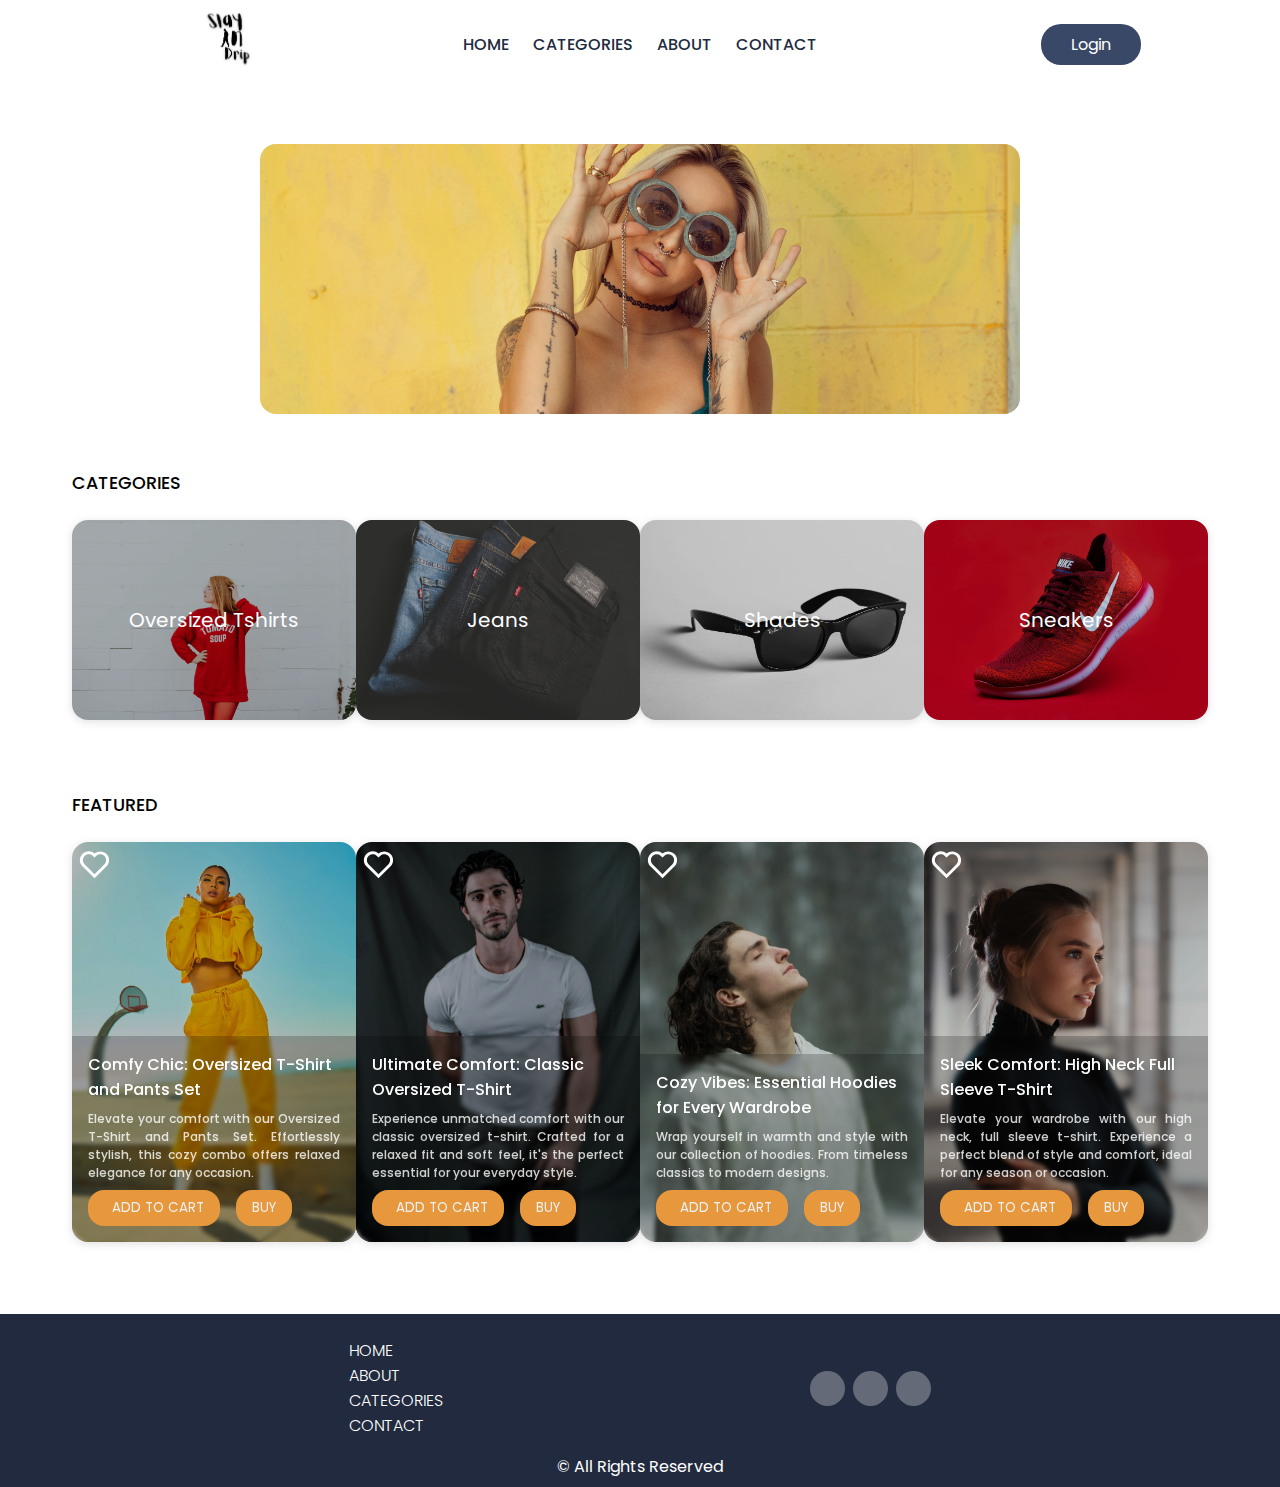
==== index.html @ 83a1ce35 "Ver 1" ====
<!DOCTYPE html>
<html lang="en">
  <head>
    <meta charset="UTF-8" />
    <meta name="viewport" content="width=device-width, initial-scale=1.0" />
    <title>Slay In Drip</title>
    <link rel="shortcut icon" href="#" />
    <link rel="stylesheet" href="./styles/style.css" />
    <link
      rel="stylesheet"
      href="https://cdnjs.cloudflare.com/ajax/libs/font-awesome/6.1.1/css/all.min.css"
      integrity="sha512-KfkfwYDsLkIlwQp6LFnl8zNdLGxu9YAA1QvwINks4PhcElQSvqcyVLLD9aMhXd13uQjoXtEKNosOWaZqXgel0g=="
      crossorigin="anonymous"
      referrerpolicy="no-referrer"
    />
  </head>

  <body>
    <div class="bg"></div>
    <header>
      <img class="logo-nav" src="./logo.png" alt="" />
      <nav>
        <ul>
          <a href="./index.html">
            <li>Home</li>
          </a>
          <a href="./categories.html">
            <li>Categories</li>
          </a>
          <a href="./about.html">
            <li>About</li>
          </a>
          <a href="./contactus.html">
            <li>Contact</li>
          </a>
        </ul>
      </nav>
      <div class="action-btns">
        <i class="fa-solid fa-magnifying-glass fa-lg"></i>
        <i class="fa-solid fa-cart-shopping fa-lg"></i>
        <a href="./login.html"><button class="login-btn">Login</button></a>
      </div>
    </header>
    <main>
      <div class="container">
        <div class="hero-section">
          <img src="./assets/carousel3.jpg" alt="" srcset="" />
          <!-- <img src="./assets/shopping.svg" alt="" />
          <p>Latest Tech Accesories at your fingertips</p>
          <button>Get Started</button> -->
        </div>
        <p class="section-header">CATEGORIES</p>
        <div class="category-section" style="cursor: pointer;" onclick="window.location.href='/categories.html'">
          <div class="category-card">
            <img class="card-img" src="./assets/oversized-tees.jpg" alt="" />
            <p>Oversized Tshirts</p>
          </div>
          <div class="category-card">
            <img class="card-img" src="./assets/jeans.jpg" alt="" />
            <p>Jeans</p>
          </div>
          <div class="category-card">
            <img class="card-img" src="./assets/shades.jpg" alt="" />
            <p>Shades</p>
          </div>
          <div class="category-card">
            <img class="card-img" src="./assets/shoes.jpg" alt="" />
            <p>Sneakers</p>
          </div>
        </div>
        <p class="section-header">FEATURED</p>
        <div class="featured-section" style="cursor: pointer;" onclick="window.location.href='/product.html'">
          <div class="featured-card">
            <img class="star-product" src="./assets/star.svg" alt="" />
            <img class="card-img" src="./assets/oversized1.jpg" alt="" />
            <div class="product-info">
              <p>Comfy Chic: Oversized T-Shirt and Pants Set</p>
              <div class="product-description">
                Elevate your comfort with our Oversized T-Shirt and Pants Set.
                Effortlessly stylish, this cozy combo offers relaxed elegance
                for any occasion.
              </div>
              <div class="product-action">
                <button>
                  <i class="fa-solid fa-cart-shopping"></i>
                  ADD TO CART
                </button>
                <button>BUY</button>
              </div>
            </div>
          </div>
          <div class="featured-card">
            <img class="star-product" src="./assets/star.svg" alt="" />
            <img class="card-img" src="./assets/tshirt.jpg" alt="" />
            <div class="product-info">
              <p>Ultimate Comfort: Classic Oversized T-Shirt</p>
              <div class="product-description">
                Experience unmatched comfort with our classic oversized t-shirt.
                Crafted for a relaxed fit and soft feel, it's the perfect
                essential for your everyday style.
              </div>
              <div class="product-action">
                <button>
                  <i class="fa-solid fa-cart-shopping"></i>

                  ADD TO CART
                </button>
                <button>BUY</button>
              </div>
            </div>
          </div>
          <div class="featured-card">
            <img class="star-product" src="./assets/star.svg" alt="" />
            <img class="card-img" src="./assets/hoodie.jpg" alt="" />
            <div class="product-info">
              <p>Cozy Vibes: Essential Hoodies for Every Wardrobe</p>
              <div class="product-description">
                Wrap yourself in warmth and style with our collection of
                hoodies. From timeless classics to modern designs.
              </div>
              <div class="product-action">
                <button>
                  <i class="fa-solid fa-cart-shopping"></i>
                  ADD TO CART
                </button>
                <button>BUY</button>
              </div>
            </div>
          </div>
          <div class="featured-card">
            <img class="star-product" src="./assets/star.svg" alt="" />
            <img class="card-img" src="./assets/fullsleve.jpg" alt="" />
            <div class="product-info">
              <p>Sleek Comfort: High Neck Full Sleeve T-Shirt</p>
              <div class="product-description">
                Elevate your wardrobe with our high neck, full sleeve t-shirt.
                Experience a perfect blend of style and comfort, ideal for any
                season or occasion.
              </div>
              <div class="product-action">
                <button class="add-to-cart">
                  <i class="fa-solid fa-cart-shopping"></i>
                  ADD TO CART
                </button>
                <button>BUY</button>
              </div>
            </div>
          </div>
        </div>
      </div>
    </main>
    <footer>
      <div class="footer-content">
        <ul>
          <li>Home</li>
          <li>About</li>
          <li>Categories</li>
          <li>Contact</li>
        </ul>
        <div class="social-footer">
          <a href="https://facebook.com">
            <i class="fa-brands fa-facebook-f"></i>
          </a>
          <a href="https://facebook.com">
            <i class="fa-brands fa-instagram"></i>
          </a>
          <a href="https://facebook.com">
            <i class="fa-brands fa-twitter"></i>
          </a>
        </div>
      </div>
      <div class="lower-footer-section">&copy; All Rights Reserved</div>
    </footer>
  </body>
</html>
---- styles/style.css ----
@import url("https://fonts.googleapis.com/css2?family=Poppins:wght@300;400;500&display=swap");
* {
  margin: 0;
  padding: 0;
  font-family: "Poppins", sans-serif;
  box-sizing: border-box;
}
body {
  height: 100%;
  width: 100%;
  background-color: #ffffff;
}
header {
  padding: 0.5rem 1.5rem;
  display: flex;
  justify-content: space-between;
  align-items: center;
  position: sticky;
  top: 0;
  z-index: 100;
  background: white;
}
a{
  text-decoration: none;
}
.logo-nav {
  height: 80px;
  object-fit: contain;
  margin-top: -0.5rem;
  flex: 1;
}

.action-btns {
  display: flex;
  align-items: center;
  justify-content: center;
  cursor: pointer;
  flex: 1;
  gap: 2.5rem;
}
.login-btn {
  width: 100px;
  padding: 0.5rem 0;
  font-size: 16px;
  border: none;
  background-color: #394867;
  color: white;
  border-radius: 1.25rem;
  cursor: pointer;
}
nav {
  flex: 1;
}
nav ul {
  list-style: none;
  display: flex;
  justify-content: center;
  gap: 1.5rem;

}
nav ul li {
  text-transform: uppercase;
  font-weight: 500;
  color: #212A3E;
  cursor: pointer;
}
nav ul li:hover {
  border-bottom: 2px solid #394867;
}
.container {
  padding: 3.5rem;
  display: flex;
  flex-direction: column;
  align-items: center;
}
.hero-section {
  padding:wrupx;
  gap: 1rem;
  width: 100%;
  display: flex;
  flex-direction: column;
  align-items: center;
  justify-content: center;
  font-size: 1.25rem;
}
.hero-section img {
  height: 270px;
  width: 65%;
  object-position: center;
  border-radius: 1rem;
  object-fit: cover;
}
.hero-section button {
  padding: 0.5rem 1rem;
  border: none;
  border: 2px solid #272829;
  background-color: #ffffff;
  font-size: 1.15rem;
}
.section-header {
  padding: 0.5rem 1rem;
  width: 25%;
  font-size: 1.1rem;
  margin-top: 3rem;
  text-align: start;
  width: 100%;
  font-weight: 500;
}
.category-section {
  width: 100%;
  padding: 1rem;
  display: flex;
  flex-direction: row;
  justify-content: space-evenly;
}
.category-card {
  position: relative;
  height: 200px;
  width: 325px;
  border-radius: 1rem;
  overflow: hidden;
  box-shadow: rgba(99, 99, 99, 0.2) 0px 2px 8px 0px;
}
.card-img {
  position: absolute;
  height: 100%;
  z-index: 1;
  top: 0;
  width: 100%;
  object-fit: cover;
  filter: brightness(80%);
}
.category-card p {
  position: absolute;
  top: 50%;
  transform: translateY(-50%);
  color: white;
  z-index: 2;
  font-size: 1.25rem;
  text-align: center;
  width: 100%;
}

.featured-section {
  width: 100%;
  padding: 1rem;
  display: flex;
  flex-direction: row;
  justify-content: space-evenly;
}
.featured-card {
  position: relative;
  height: 400px;
  width: 325px;
  border-radius: 1rem;
  overflow: hidden;
  box-shadow: rgba(99, 99, 99, 0.2) 0px 2px 8px 0px;
  transition: 0.2s all ease-in-out;
}
.star-product {
  position: absolute;
  top: 5px;
  height: 35px;
  left: 5px;
  filter: invert(1);
  z-index: 5;
}
.product-info {
  z-index: 3;
  position: absolute;
  bottom: 0;
  color: white;
  display: flex;
  flex-direction: column;
  gap: 0.5rem;
  padding: 1rem;
  font-weight: 500;
  backdrop-filter: blur(2px);
  background-color: rgba(0, 0, 0, 0.2);
}
.featured-card:hover {
  cursor: pointer;
  transform: scale(1.1);
}
.product-description {
  font-size: 0.75rem;
  text-align: left;
  text-align: justify;
  color: rgba(255, 255, 255, 0.8);
}
.product-action {
  display: flex;
  gap: 1rem;
}

.product-action button {
  padding: 0.5rem 1rem;
  border-radius: 1rem;
  border: none;
  color: #efefef;
  display: flex;
  gap: 0.5rem;
  background-color: #e7973c;
  align-items: center;
}

footer {
  width: 100%;
  padding: 0.5rem;
  background-color: #212A3E;
  color: white;
  display: flex;
  flex-direction: column;
}

.footer-content {
  width: 980px;
  margin: 0 auto;
  background-color: transparent;
  display: flex;
  padding: 1rem;
  justify-content: space-around;
}
.footer-content ul {
  display: flex;
  flex-direction: column;
  color: white;
  list-style: none;
  font-weight: 300;
  text-transform: uppercase;
}

.lower-footer-section {
  display: flex;
  align-items: center;
  justify-content: center;
}
.social-footer {
  display: flex;
  align-items: center;
  flex-direction: row;
  gap: 0.5rem;
}
.social-footer a{
  color: #212A3E;
  width: 35px;
  height: 35px;
  font-size: 1.25rem;
  text-decoration: none;
  display: inline-block;
  border-radius: 50%;
  background-color: rgba(255, 255, 255, 0.3);
  display: flex;
  align-items: center;
  justify-content: center;
}
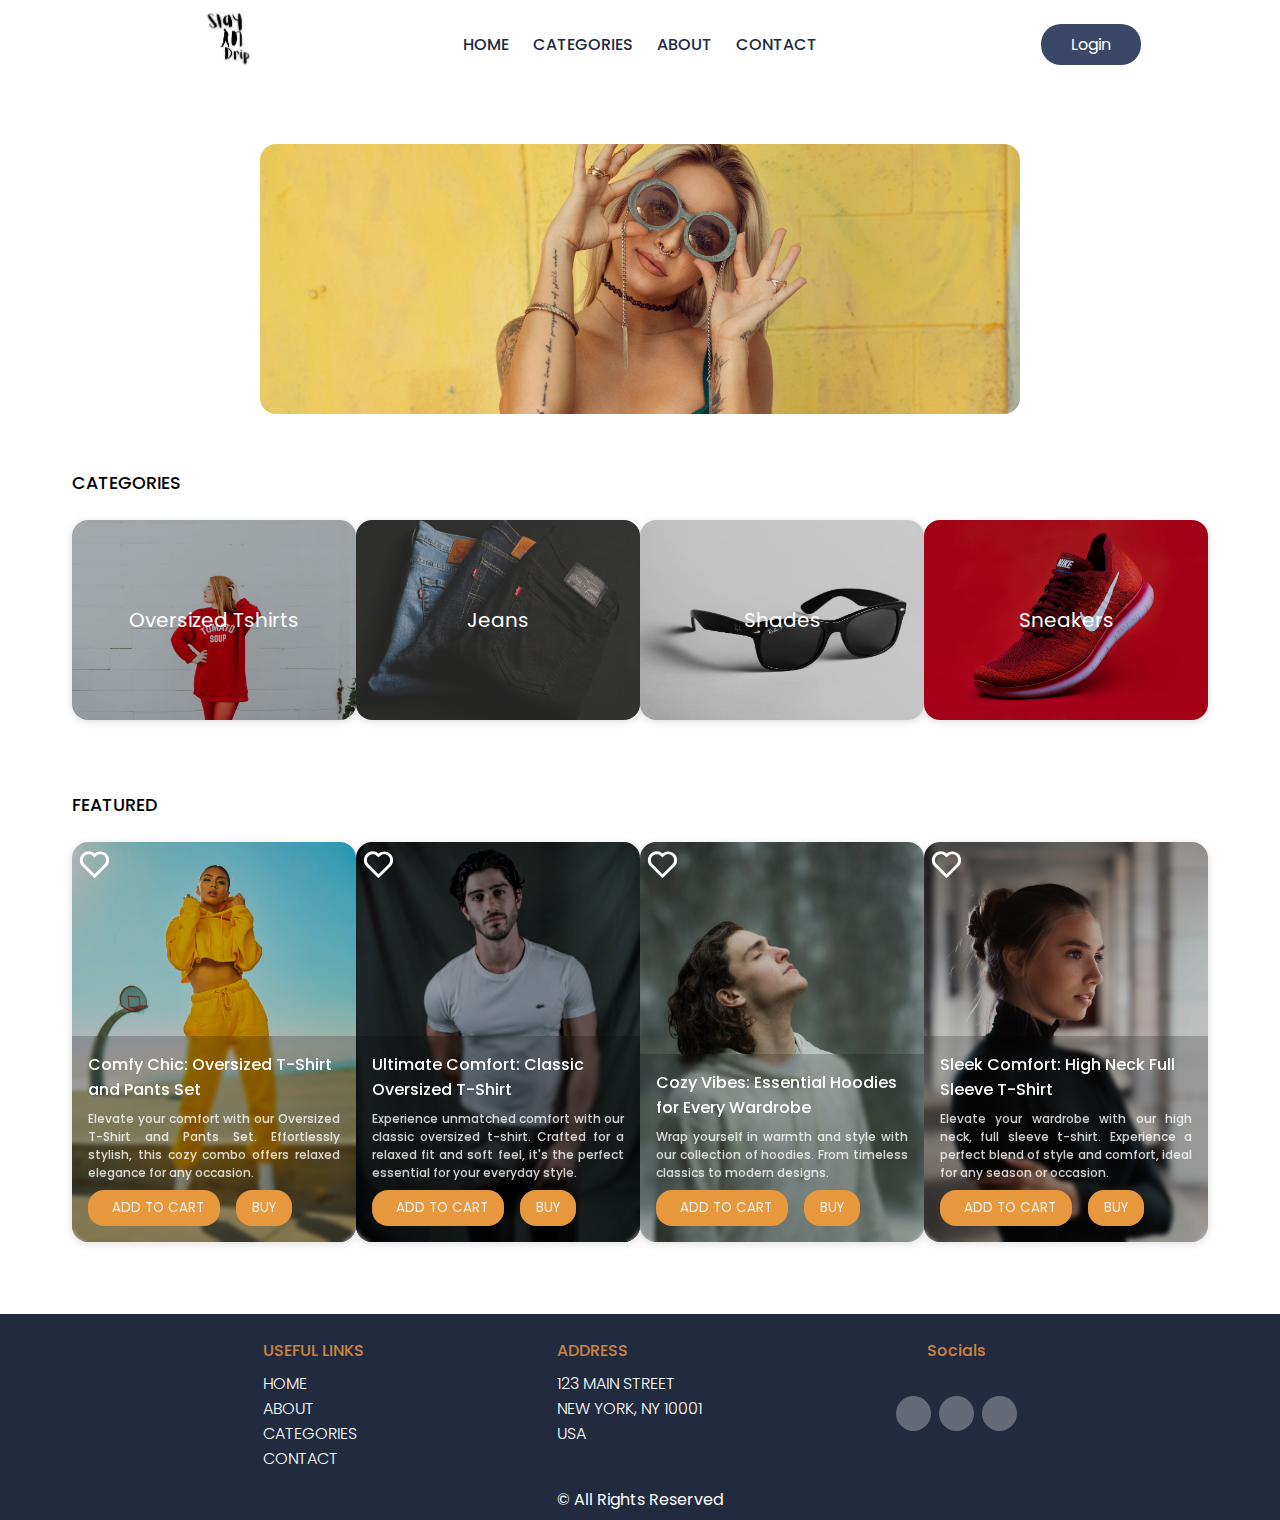
==== commit 5a5e39f1: "Updated Footer" ====
--- a/index.html
+++ b/index.html
@@ -1,162 +1,174 @@
 <!DOCTYPE html>
 <html lang="en">
-  <head>
-    <meta charset="UTF-8" />
-    <meta name="viewport" content="width=device-width, initial-scale=1.0" />
-    <title>Slay In Drip</title>
-    <link rel="shortcut icon" href="#" />
-    <link rel="stylesheet" href="./styles/style.css" />
-    <link
-      rel="stylesheet"
-      href="https://cdnjs.cloudflare.com/ajax/libs/font-awesome/6.1.1/css/all.min.css"
-      integrity="sha512-KfkfwYDsLkIlwQp6LFnl8zNdLGxu9YAA1QvwINks4PhcElQSvqcyVLLD9aMhXd13uQjoXtEKNosOWaZqXgel0g=="
-      crossorigin="anonymous"
-      referrerpolicy="no-referrer"
-    />
-  </head>
-
-  <body>
-    <div class="bg"></div>
-    <header>
-      <img class="logo-nav" src="./logo.png" alt="" />
-      <nav>
-        <ul>
-          <a href="./index.html">
-            <li>Home</li>
-          </a>
-          <a href="./categories.html">
-            <li>Categories</li>
-          </a>
-          <a href="./about.html">
-            <li>About</li>
-          </a>
-          <a href="./contactus.html">
-            <li>Contact</li>
-          </a>
-        </ul>
-      </nav>
-      <div class="action-btns">
-        <i class="fa-solid fa-magnifying-glass fa-lg"></i>
-        <i class="fa-solid fa-cart-shopping fa-lg"></i>
-        <a href="./login.html"><button class="login-btn">Login</button></a>
-      </div>
-    </header>
-    <main>
-      <div class="container">
-        <div class="hero-section">
-          <img src="./assets/carousel3.jpg" alt="" srcset="" />
-          <!-- <img src="./assets/shopping.svg" alt="" />
+
+<head>
+  <meta charset="UTF-8" />
+  <meta name="viewport" content="width=device-width, initial-scale=1.0" />
+  <title>Slay In Drip</title>
+  <link rel="shortcut icon" href="#" />
+  <link rel="stylesheet" href="./styles/base.css">
+  <link rel="stylesheet" href="./styles/style.css" />
+  <link rel="stylesheet" href="https://cdnjs.cloudflare.com/ajax/libs/font-awesome/6.1.1/css/all.min.css"
+    integrity="sha512-KfkfwYDsLkIlwQp6LFnl8zNdLGxu9YAA1QvwINks4PhcElQSvqcyVLLD9aMhXd13uQjoXtEKNosOWaZqXgel0g=="
+    crossorigin="anonymous" referrerpolicy="no-referrer" />
+</head>
+
+<body>
+  <div class="bg"></div>
+  <header>
+    <img class="logo-nav" src="./assets/logo.png" alt="" />
+    <nav>
+      <ul>
+        <a href="./index.html">
+          <li>Home</li>
+        </a>
+        <a href="./categories.html">
+          <li>Categories</li>
+        </a>
+        <a href="./about.html">
+          <li>About</li>
+        </a>
+        <a href="./contactus.html">
+          <li>Contact</li>
+        </a>
+      </ul>
+    </nav>
+    <div class="action-btns">
+      <i class="fa-solid fa-magnifying-glass fa-lg"></i>
+      <i class="fa-solid fa-cart-shopping fa-lg"></i>
+      <a href="./login.html"><button class="login-btn">Login</button></a>
+    </div>
+  </header>
+  <main>
+    <div class="container">
+      <div class="hero-section">
+        <img src="./assets/carousel3.jpg" alt="" srcset="" />
+        <!-- <img src="./assets/shopping.svg" alt="" />
           <p>Latest Tech Accesories at your fingertips</p>
           <button>Get Started</button> -->
-        </div>
-        <p class="section-header">CATEGORIES</p>
-        <div class="category-section" style="cursor: pointer;" onclick="window.location.href='/categories.html'">
-          <div class="category-card">
-            <img class="card-img" src="./assets/oversized-tees.jpg" alt="" />
-            <p>Oversized Tshirts</p>
-          </div>
-          <div class="category-card">
-            <img class="card-img" src="./assets/jeans.jpg" alt="" />
-            <p>Jeans</p>
-          </div>
-          <div class="category-card">
-            <img class="card-img" src="./assets/shades.jpg" alt="" />
-            <p>Shades</p>
-          </div>
-          <div class="category-card">
-            <img class="card-img" src="./assets/shoes.jpg" alt="" />
-            <p>Sneakers</p>
-          </div>
-        </div>
-        <p class="section-header">FEATURED</p>
-        <div class="featured-section" style="cursor: pointer;" onclick="window.location.href='/product.html'">
-          <div class="featured-card">
-            <img class="star-product" src="./assets/star.svg" alt="" />
-            <img class="card-img" src="./assets/oversized1.jpg" alt="" />
-            <div class="product-info">
-              <p>Comfy Chic: Oversized T-Shirt and Pants Set</p>
-              <div class="product-description">
-                Elevate your comfort with our Oversized T-Shirt and Pants Set.
-                Effortlessly stylish, this cozy combo offers relaxed elegance
-                for any occasion.
-              </div>
-              <div class="product-action">
-                <button>
-                  <i class="fa-solid fa-cart-shopping"></i>
-                  ADD TO CART
-                </button>
-                <button>BUY</button>
-              </div>
-            </div>
-          </div>
-          <div class="featured-card">
-            <img class="star-product" src="./assets/star.svg" alt="" />
-            <img class="card-img" src="./assets/tshirt.jpg" alt="" />
-            <div class="product-info">
-              <p>Ultimate Comfort: Classic Oversized T-Shirt</p>
-              <div class="product-description">
-                Experience unmatched comfort with our classic oversized t-shirt.
-                Crafted for a relaxed fit and soft feel, it's the perfect
-                essential for your everyday style.
-              </div>
-              <div class="product-action">
-                <button>
-                  <i class="fa-solid fa-cart-shopping"></i>
-
-                  ADD TO CART
-                </button>
-                <button>BUY</button>
-              </div>
-            </div>
-          </div>
-          <div class="featured-card">
-            <img class="star-product" src="./assets/star.svg" alt="" />
-            <img class="card-img" src="./assets/hoodie.jpg" alt="" />
-            <div class="product-info">
-              <p>Cozy Vibes: Essential Hoodies for Every Wardrobe</p>
-              <div class="product-description">
-                Wrap yourself in warmth and style with our collection of
-                hoodies. From timeless classics to modern designs.
-              </div>
-              <div class="product-action">
-                <button>
-                  <i class="fa-solid fa-cart-shopping"></i>
-                  ADD TO CART
-                </button>
-                <button>BUY</button>
-              </div>
-            </div>
-          </div>
-          <div class="featured-card">
-            <img class="star-product" src="./assets/star.svg" alt="" />
-            <img class="card-img" src="./assets/fullsleve.jpg" alt="" />
-            <div class="product-info">
-              <p>Sleek Comfort: High Neck Full Sleeve T-Shirt</p>
-              <div class="product-description">
-                Elevate your wardrobe with our high neck, full sleeve t-shirt.
-                Experience a perfect blend of style and comfort, ideal for any
-                season or occasion.
-              </div>
-              <div class="product-action">
-                <button class="add-to-cart">
-                  <i class="fa-solid fa-cart-shopping"></i>
-                  ADD TO CART
-                </button>
-                <button>BUY</button>
-              </div>
-            </div>
-          </div>
-        </div>
-      </div>
-    </main>
-    <footer>
-      <div class="footer-content">
+      </div>
+      <p class="section-header">CATEGORIES</p>
+      <div class="category-section" style="cursor: pointer;" onclick="redirectToCategoryPage()">
+        <div class="category-card">
+          <img class="card-img" src="./assets/oversized-tees.jpg" alt="" />
+          <p>Oversized Tshirts</p>
+        </div>
+        <div class="category-card">
+          <img class="card-img" src="./assets/jeans.jpg" alt="" />
+          <p>Jeans</p>
+        </div>
+        <div class="category-card">
+          <img class="card-img" src="./assets/shades.jpg" alt="" />
+          <p>Shades</p>
+        </div>
+        <div class="category-card">
+          <img class="card-img" src="./assets/shoes.jpg" alt="" />
+          <p>Sneakers</p>
+        </div>
+      </div>
+      <p class="section-header">FEATURED</p>
+      <div class="featured-section" style="cursor: pointer;" onclick="redirectToProductPage()">
+        <div class="featured-card">
+          <img class="star-product" src="./assets/star.svg" alt="" />
+          <img class="card-img" src="./assets/oversized1.jpg" alt="" />
+          <div class="product-info">
+            <p>Comfy Chic: Oversized T-Shirt and Pants Set</p>
+            <div class="product-description">
+              Elevate your comfort with our Oversized T-Shirt and Pants Set.
+              Effortlessly stylish, this cozy combo offers relaxed elegance
+              for any occasion.
+            </div>
+            <div class="product-action">
+              <button>
+                <i class="fa-solid fa-cart-shopping"></i>
+                ADD TO CART
+              </button>
+              <button>BUY</button>
+            </div>
+          </div>
+        </div>
+        <div class="featured-card">
+          <img class="star-product" src="./assets/star.svg" alt="" />
+          <img class="card-img" src="./assets/tshirt.jpg" alt="" />
+          <div class="product-info">
+            <p>Ultimate Comfort: Classic Oversized T-Shirt</p>
+            <div class="product-description">
+              Experience unmatched comfort with our classic oversized t-shirt.
+              Crafted for a relaxed fit and soft feel, it's the perfect
+              essential for your everyday style.
+            </div>
+            <div class="product-action">
+              <button>
+                <i class="fa-solid fa-cart-shopping"></i>
+
+                ADD TO CART
+              </button>
+              <button>BUY</button>
+            </div>
+          </div>
+        </div>
+        <div class="featured-card">
+          <img class="star-product" src="./assets/star.svg" alt="" />
+          <img class="card-img" src="./assets/hoodie.jpg" alt="" />
+          <div class="product-info">
+            <p>Cozy Vibes: Essential Hoodies for Every Wardrobe</p>
+            <div class="product-description">
+              Wrap yourself in warmth and style with our collection of
+              hoodies. From timeless classics to modern designs.
+            </div>
+            <div class="product-action">
+              <button>
+                <i class="fa-solid fa-cart-shopping"></i>
+                ADD TO CART
+              </button>
+              <button>BUY</button>
+            </div>
+          </div>
+        </div>
+        <div class="featured-card">
+          <img class="star-product" src="./assets/star.svg" alt="" />
+          <img class="card-img" src="./assets/fullsleve.jpg" alt="" />
+          <div class="product-info">
+            <p>Sleek Comfort: High Neck Full Sleeve T-Shirt</p>
+            <div class="product-description">
+              Elevate your wardrobe with our high neck, full sleeve t-shirt.
+              Experience a perfect blend of style and comfort, ideal for any
+              season or occasion.
+            </div>
+            <div class="product-action">
+              <button class="add-to-cart">
+                <i class="fa-solid fa-cart-shopping"></i>
+                ADD TO CART
+              </button>
+              <button>BUY</button>
+            </div>
+          </div>
+        </div>
+      </div>
+    </div>
+  </main>
+  <footer>
+    <div class="footer-content">
+      <div>
+        <font>USEFUL LINKS</font>
         <ul>
           <li>Home</li>
           <li>About</li>
           <li>Categories</li>
           <li>Contact</li>
         </ul>
+      </div>
+      <div>
+        <font>ADDRESS</font>
+        <ul>
+          <li>123 Main Street</li>
+          <li>New York, NY 10001</li>
+          <li>USA</li>
+        </ul>
+      </div>
+      <div class="social-cont">
+        <font>Socials</font>
+        <br>
         <div class="social-footer">
           <a href="https://facebook.com">
             <i class="fa-brands fa-facebook-f"></i>
@@ -169,7 +181,23 @@
           </a>
         </div>
       </div>
-      <div class="lower-footer-section">&copy; All Rights Reserved</div>
-    </footer>
-  </body>
-</html>
+    </div>
+    <div class="lower-footer-section">&copy; All Rights Reserved</div>
+  </footer>
+  <script>
+    function redirectToProductPage() {
+      var currentURL = window.location.href;
+      var baseURL = currentURL.substring(0, currentURL.lastIndexOf('/') + 1);
+      var newURL = baseURL + 'product.html';
+      window.location.href = newURL;
+    }
+    function redirectToCategoryPage() {
+      var currentURL = window.location.href;
+      var baseURL = currentURL.substring(0, currentURL.lastIndexOf('/') + 1);
+      var newURL = baseURL + 'categories.html';
+      window.location.href = newURL;
+    }
+  </script>
+</body>
+
+</html>--- a/styles/base.css
+++ b/styles/base.css
@@ -0,0 +1,138 @@
+@import url("https://fonts.googleapis.com/css2?family=Poppins:wght@300;400;500&display=swap");
+* {
+  margin: 0;
+  padding: 0;
+  font-family: "Poppins", sans-serif;
+  box-sizing: border-box;
+}
+html,body {
+  height: 100%;
+  width: 100%;
+  background-color: #ffffff;
+}
+header {
+  padding: 0.5rem 1.5rem;
+  display: flex;
+  justify-content: space-between;
+  align-items: center;
+  position: sticky;
+  top: 0;
+  z-index: 100;
+  background: white;
+}
+a{
+  text-decoration: none;
+}
+.logo-nav {
+  height: 80px;
+  object-fit: contain;
+  margin-top: -0.5rem;
+  flex: 1;
+}
+
+.action-btns {
+  display: flex;
+  align-items: center;
+  justify-content: center;
+  cursor: pointer;
+  flex: 1;
+  gap: 2.5rem;
+}
+.login-btn {
+  width: 100px;
+  padding: 0.5rem 0;
+  font-size: 16px;
+  border: none;
+  background-color: #394867;
+  color: white;
+  border-radius: 1.25rem;
+  cursor: pointer;
+}
+nav {
+  flex: 1;
+}
+nav ul {
+  list-style: none;
+  display: flex;
+  justify-content: center;
+  gap: 1.5rem;
+
+}
+nav ul li {
+  text-transform: uppercase;
+  font-weight: 500;
+  color: #212A3E;
+  cursor: pointer;
+}
+nav ul li:hover {
+  border-bottom: 2px solid #394867;
+}
+.container {
+  padding: 3.5rem;
+  display: flex;
+  flex-direction: column;
+  align-items: center;
+}
+
+footer {
+    width: 100%;
+    padding: 0.5rem;
+    background-color: #212A3E;
+    color: white;
+    display: flex;
+    flex-direction: column;
+  }
+  
+  .footer-content {
+    width: 1080px;
+    margin: 0 auto;
+    background-color: transparent;
+    display: flex;
+    padding: 1rem;
+    justify-content: space-around;
+  }
+  .footer-content ul {
+    display: flex;
+    flex-direction: column;
+    color: white;
+    list-style: none;
+    font-weight: 300;
+    text-transform: uppercase;
+  }
+  
+  .lower-footer-section {
+    display: flex;
+    align-items: center;
+    justify-content: center;
+  }
+  .social-footer {
+    display: flex;
+    align-items: center;
+    flex-direction: row;
+    gap: 1rem;
+  }
+  .social-footer a{
+    color: #212A3E;
+    width: 35px;
+    height: 35px;
+    font-size: 1.25rem;
+    text-decoration: none;
+    display: inline-block;
+    border-radius: 50%;
+    background-color: rgba(255, 255, 255, 0.3);
+    display: flex;
+    align-items: center;
+    justify-content: center;
+  }
+  .footer-content > div > font{
+    font-weight: 500;
+    color: peru;
+    display: block;
+    margin-bottom: 0.5rem;
+  }
+  .social-cont{
+    display: flex;
+    flex-direction: column;
+    align-items: center;
+  }
+  --- a/styles/style.css
+++ b/styles/style.css
@@ -1,78 +1,4 @@
-@import url("https://fonts.googleapis.com/css2?family=Poppins:wght@300;400;500&display=swap");
-* {
-  margin: 0;
-  padding: 0;
-  font-family: "Poppins", sans-serif;
-  box-sizing: border-box;
-}
-body {
-  height: 100%;
-  width: 100%;
-  background-color: #ffffff;
-}
-header {
-  padding: 0.5rem 1.5rem;
-  display: flex;
-  justify-content: space-between;
-  align-items: center;
-  position: sticky;
-  top: 0;
-  z-index: 100;
-  background: white;
-}
-a{
-  text-decoration: none;
-}
-.logo-nav {
-  height: 80px;
-  object-fit: contain;
-  margin-top: -0.5rem;
-  flex: 1;
-}
 
-.action-btns {
-  display: flex;
-  align-items: center;
-  justify-content: center;
-  cursor: pointer;
-  flex: 1;
-  gap: 2.5rem;
-}
-.login-btn {
-  width: 100px;
-  padding: 0.5rem 0;
-  font-size: 16px;
-  border: none;
-  background-color: #394867;
-  color: white;
-  border-radius: 1.25rem;
-  cursor: pointer;
-}
-nav {
-  flex: 1;
-}
-nav ul {
-  list-style: none;
-  display: flex;
-  justify-content: center;
-  gap: 1.5rem;
-
-}
-nav ul li {
-  text-transform: uppercase;
-  font-weight: 500;
-  color: #212A3E;
-  cursor: pointer;
-}
-nav ul li:hover {
-  border-bottom: 2px solid #394867;
-}
-.container {
-  padding: 3.5rem;
-  display: flex;
-  flex-direction: column;
-  align-items: center;
-}
 .hero-section {
   padding:wrupx;
   gap: 1rem;
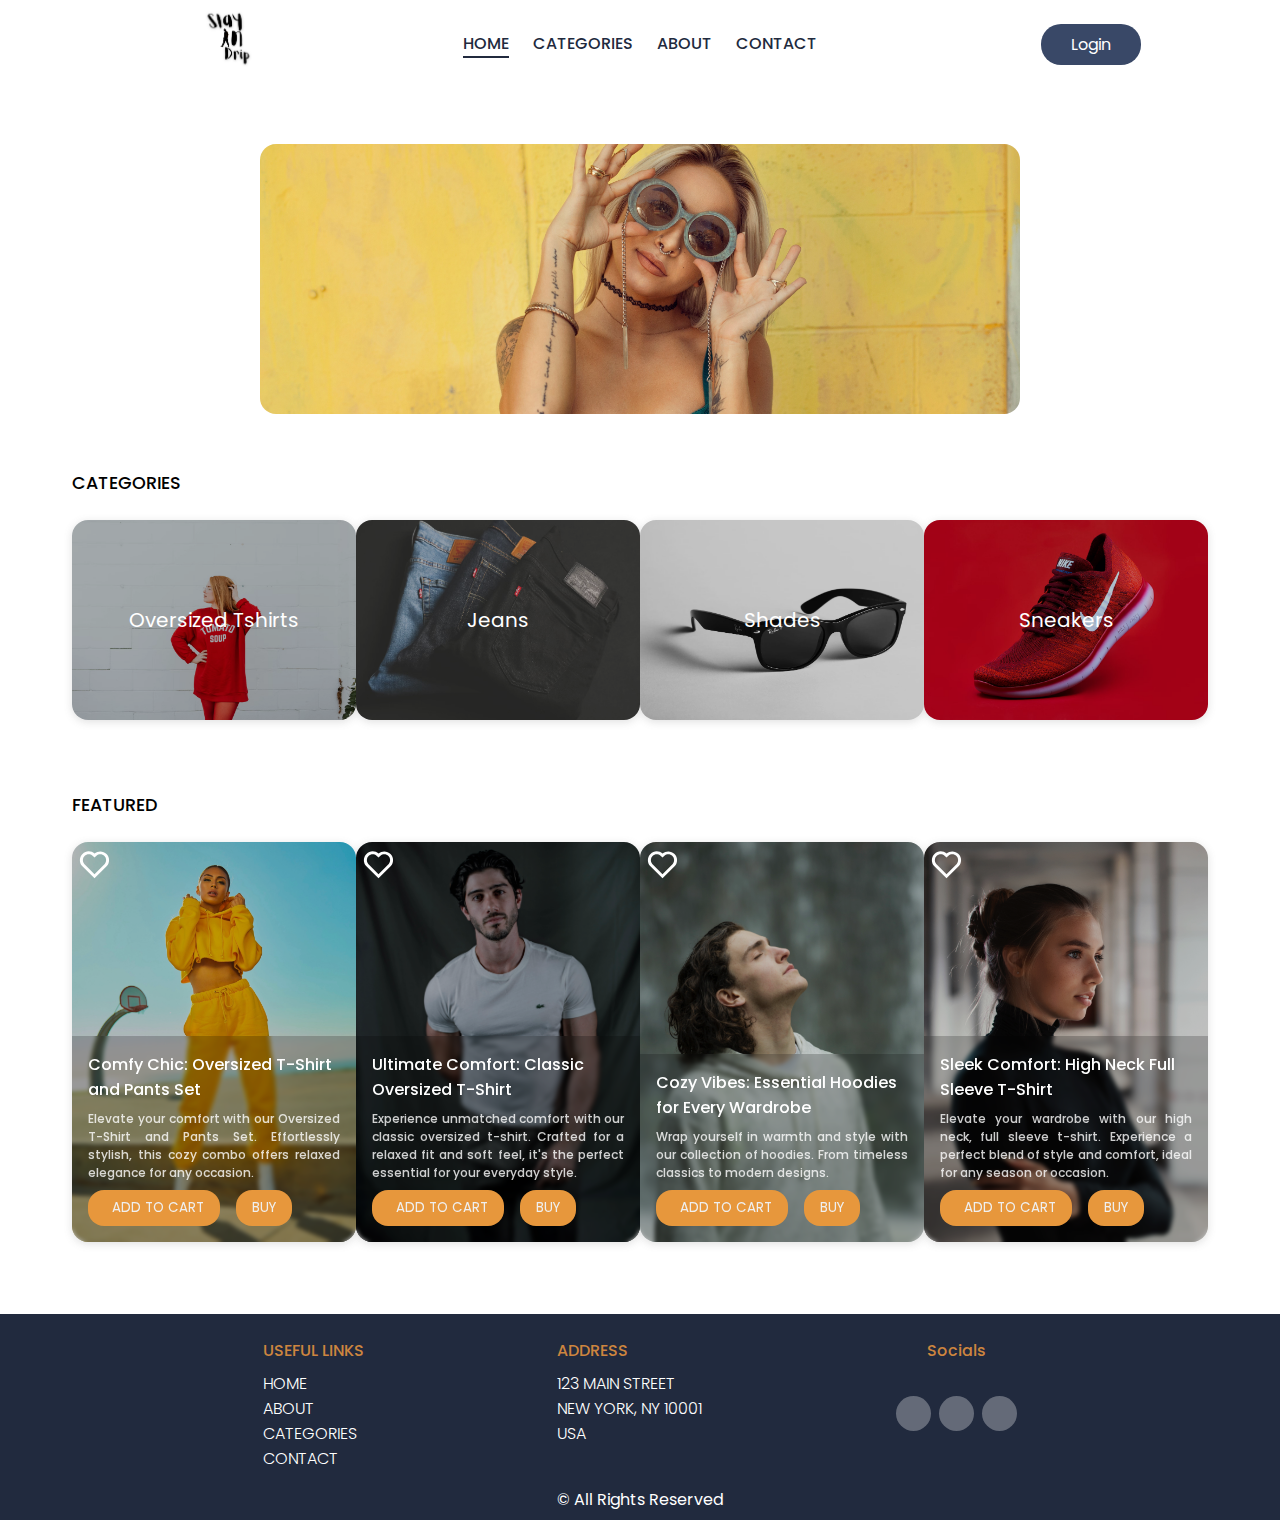
==== commit 78377cd7: "Added Login Signup w localstorage" ====
--- a/index.html
+++ b/index.html
@@ -19,13 +19,13 @@
     <img class="logo-nav" src="./assets/logo.png" alt="" />
     <nav>
       <ul>
-        <a href="./index.html">
+        <a class="active-menu" href="./index.html">
           <li>Home</li>
         </a>
         <a href="./categories.html">
           <li>Categories</li>
         </a>
-        <a href="./about.html">
+        <a  href="./about.html">
           <li>About</li>
         </a>
         <a href="./contactus.html">
@@ -34,8 +34,8 @@
       </ul>
     </nav>
     <div class="action-btns">
-      <i class="fa-solid fa-magnifying-glass fa-lg"></i>
-      <i class="fa-solid fa-cart-shopping fa-lg"></i>
+      <a href="./search.html"><i class="fa-solid fa-magnifying-glass fa-lg"></i></a>
+      <a href="./cart.html"><i class="fa-solid fa-cart-shopping fa-lg"></i></a>
       <a href="./login.html"><button class="login-btn">Login</button></a>
     </div>
   </header>
--- a/styles/base.css
+++ b/styles/base.css
@@ -9,6 +9,10 @@
   height: 100%;
   width: 100%;
   background-color: #ffffff;
+}
+a{
+  text-decoration: none;
+  color: #212A3E;
 }
 header {
   padding: 0.5rem 1.5rem;
@@ -135,4 +139,7 @@
     flex-direction: column;
     align-items: center;
   }
+  .active-menu{
+    border-bottom: 2px solid #212A3E;
+  }
   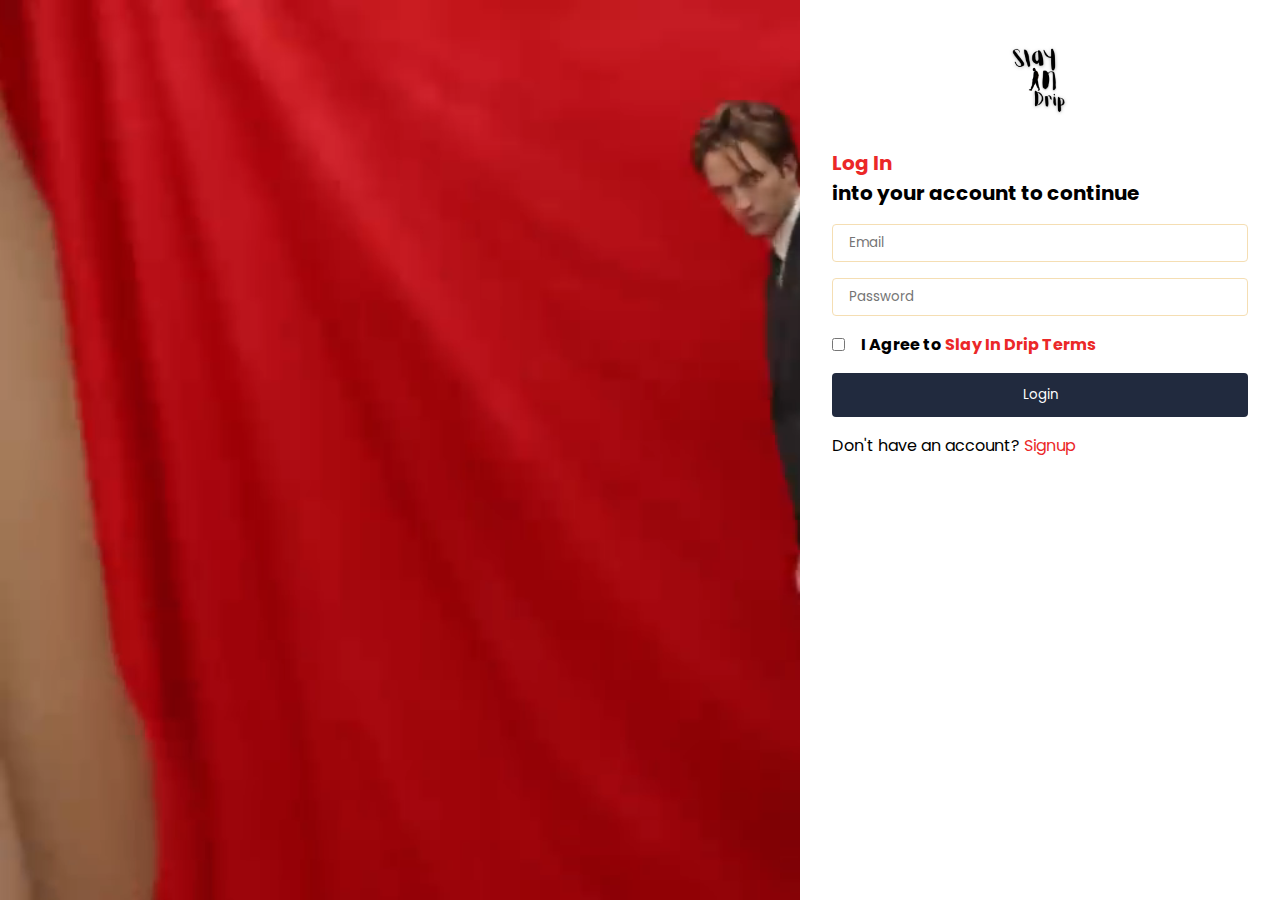
==== commit 26e30d42: "Added a lot" ====
--- a/index.html
+++ b/index.html
@@ -36,6 +36,7 @@
     <div class="action-btns">
       <a href="./search.html"><i class="fa-solid fa-magnifying-glass fa-lg"></i></a>
       <a href="./cart.html"><i class="fa-solid fa-cart-shopping fa-lg"></i></a>
+      <a href="./support.html"><i class="fa-solid fa-ticket"></i></a>
       <a href="./login.html"><button class="login-btn">Login</button></a>
     </div>
   </header>
@@ -67,8 +68,8 @@
         </div>
       </div>
       <p class="section-header">FEATURED</p>
-      <div class="featured-section" style="cursor: pointer;" onclick="redirectToProductPage()">
-        <div class="featured-card">
+      <div class="featured-section">
+        <div class="featured-card" onclick="redirectToProductPage('oversized')">
           <img class="star-product" src="./assets/star.svg" alt="" />
           <img class="card-img" src="./assets/oversized1.jpg" alt="" />
           <div class="product-info">
@@ -87,7 +88,7 @@
             </div>
           </div>
         </div>
-        <div class="featured-card">
+        <div class="featured-card" onclick="redirectToProductPage('tshirt')">
           <img class="star-product" src="./assets/star.svg" alt="" />
           <img class="card-img" src="./assets/tshirt.jpg" alt="" />
           <div class="product-info">
@@ -107,7 +108,7 @@
             </div>
           </div>
         </div>
-        <div class="featured-card">
+        <div class="featured-card" onclick="redirectToProductPage('hoodie')">
           <img class="star-product" src="./assets/star.svg" alt="" />
           <img class="card-img" src="./assets/hoodie.jpg" alt="" />
           <div class="product-info">
@@ -125,14 +126,14 @@
             </div>
           </div>
         </div>
-        <div class="featured-card">
+        <div class="featured-card" onclick="redirectToProductPage('highneck')">
           <img class="star-product" src="./assets/star.svg" alt="" />
           <img class="card-img" src="./assets/fullsleve.jpg" alt="" />
           <div class="product-info">
             <p>Sleek Comfort: High Neck Full Sleeve T-Shirt</p>
             <div class="product-description">
               Elevate your wardrobe with our high neck, full sleeve t-shirt.
-              Experience a perfect blend of style and comfort, ideal for any
+              Experience a perfect blend of style and comfort, ideal fo6+r any
               season or occasion.
             </div>
             <div class="product-action">
@@ -182,13 +183,17 @@
         </div>
       </div>
     </div>
+    <div class="lower-footer-section">Made With ❤️ By Aakash Jha</div>
     <div class="lower-footer-section">&copy; All Rights Reserved</div>
   </footer>
+  <script src="./js/auth.js"></script>
   <script>
-    function redirectToProductPage() {
+ 
+
+    function redirectToProductPage(product) {
       var currentURL = window.location.href;
       var baseURL = currentURL.substring(0, currentURL.lastIndexOf('/') + 1);
-      var newURL = baseURL + 'product.html';
+      var newURL = baseURL + `product.html?product=${product}`;
       window.location.href = newURL;
     }
     function redirectToCategoryPage() {
--- a/styles/base.css
+++ b/styles/base.css
@@ -142,4 +142,10 @@
   .active-menu{
     border-bottom: 2px solid #212A3E;
   }
+  .section-header {
+    text-align: center;
+    font-size: 20px;
+    color: #212a3e;
+    letter-spacing: 6px;
+  }
   